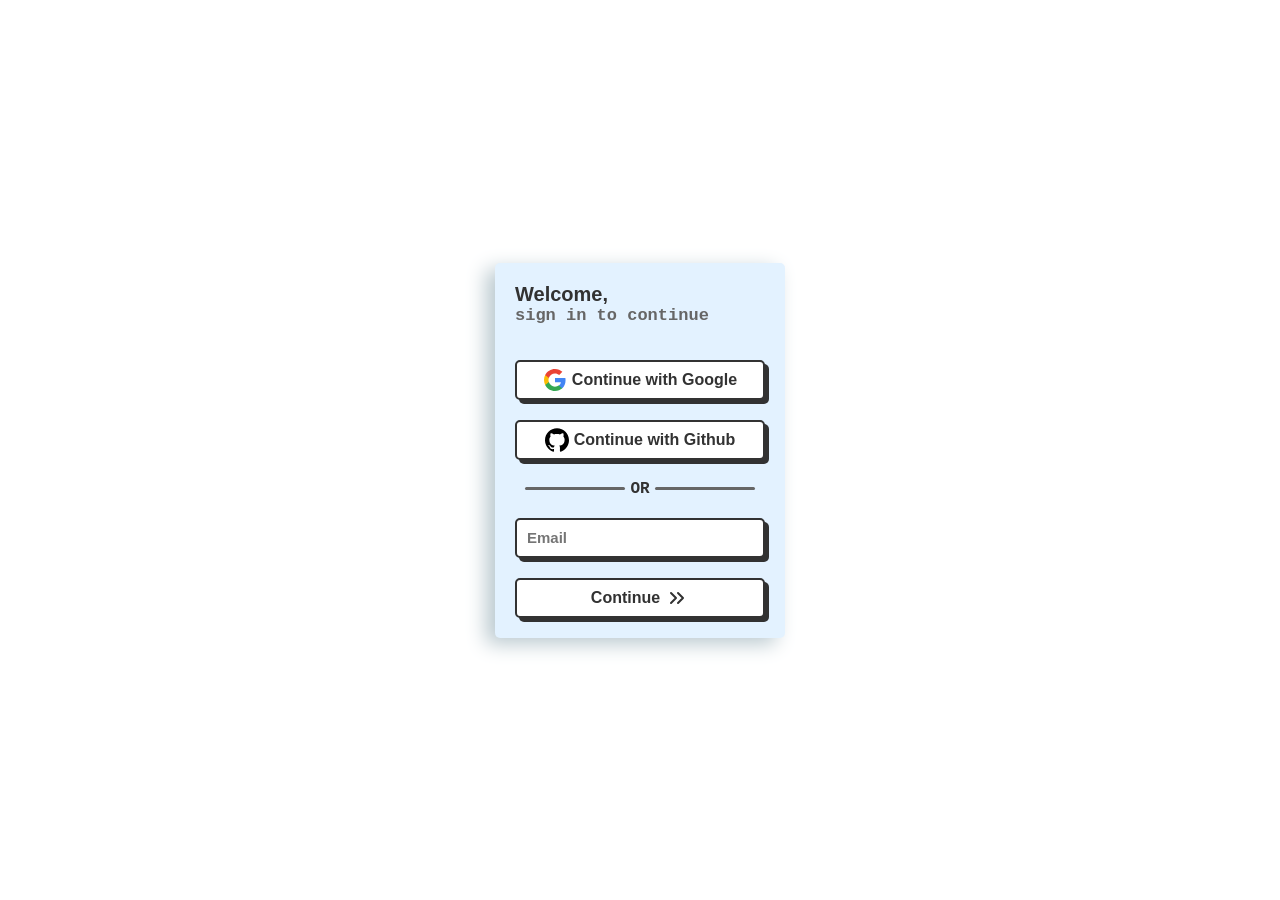
==== Front-end/index.html @ edece5cf "Login-Page-P1" ====
<!DOCTYPE html>
<html lang="en">
<head>
    <meta charset="UTF-8">
    <meta name="viewport" content="width=device-width, initial-scale=1.0">
    <title>Login Interaction</title>
    <link rel="stylesheet" href="Css_login_page.css">
    <script src="login.js" defer></script>
</head>
<body>
    <main id="webos-root"></main>
</body>
</html>
---- Front-end/Css_login_page.css ----
* {
    margin: 0;
    padding: 0;
    box-sizing: border-box;
    
}

html, body {
    height: 100%;
    width: 100%;
}

.webos-login-screen {
  min-height: 100vh;
  display: grid;
  place-items: center; /* div ko centre kiya tha isse */
  padding: 24px;
}


.webos-login-form {
	--webos-login-input-focus: #2d8cf0;
	--webos-login-font-color: #323232;
	--webos-login-font-color-sub: #666;
	--webos-login-bg-color: #fff;
	--webos-login-main-color: #323232;
	padding: 20px;
	background: var(--webos-login-background);
	display: flex;
	flex-direction: column;
	align-items: flex-start;
	justify-content: center;
	gap: 20px;
	border-radius: 5px;
	    background-color: #e3f2ff;
    backdrop-filter: blur(4px);
    box-shadow: -9px 6px 20px 0px #bac9cf;
}

.webos-login-form > p {
	font-family: "Dela Gothic One", "Trebuchet MS", sans-serif;
	color: var(--webos-login-font-color);
	font-weight: 700;
	font-size: 20px;
	margin-bottom: 15px;
	display: flex;
	flex-direction: column;
}

.webos-login-form > p > span {
	font-family: "Space Mono", "Courier New", monospace;
	color: var(--webos-login-font-color-sub);
	font-weight: 600;
	font-size: 17px;
}

.webos-login-separator {
	width: 100%;
	display: flex;
	align-items: center;
	justify-content: center;
	gap: 5px;
}

.webos-login-separator > div {
	width: 100px;
	height: 3px;
	border-radius: 5px;
	background-color: var(--webos-login-font-color-sub);
}

.webos-login-separator > span {
	color: var(--webos-login-font-color);
	font-family: "Space Mono", "Courier New", monospace;
	font-weight: 600;
}

.webos-login-oauth-button {
	display: flex;
	justify-content: center;
	align-items: center;
	gap: 5px;
	padding: 0 15px;
	width: 250px;
	height: 40px;
	border-radius: 5px;
	border: 2px solid var(--webos-login-main-color);
	background-color: var(--webos-login-bg-color);
	box-shadow: 4px 4px var(--webos-login-main-color);
	font-size: 16px;
	font-weight: 600;
	color: var(--webos-login-font-color);
	cursor: pointer;
	transition: all 250ms;
	position: relative;
	overflow: hidden;
	z-index: 1;
}

.webos-login-oauth-button::before {
	content: "";
	position: absolute;
	top: 0;
	left: 0;
	height: 100%;
	width: 0;
	background-color: #212121;
	z-index: -1;
	box-shadow: 4px 8px 19px -3px rgba(0, 0, 0, 0.27);
	transition: all 250ms;
}

.webos-login-oauth-button:hover {
	color: #e8e8e8;
}

.webos-login-oauth-button:hover::before {
	width: 100%;
}

.webos-login-input {
	width: 250px;
	height: 40px;
	border-radius: 5px;
	border: 2px solid var(--webos-login-main-color);
	background-color: var(--webos-login-bg-color);
	box-shadow: 4px 4px var(--webos-login-main-color);
	font-size: 15px;
	font-weight: 600;
	color: var(--webos-login-font-color);
	padding: 5px 10px;
	outline: none;
}

.webos-login-input:focus {
	border-color: var(--webos-login-input-focus);
	box-shadow: 0 0 0 2px rgba(45, 140, 240, 0.35);
}

.webos-login-icon {
	width: 1.5rem;
	height: 1.5rem;
}
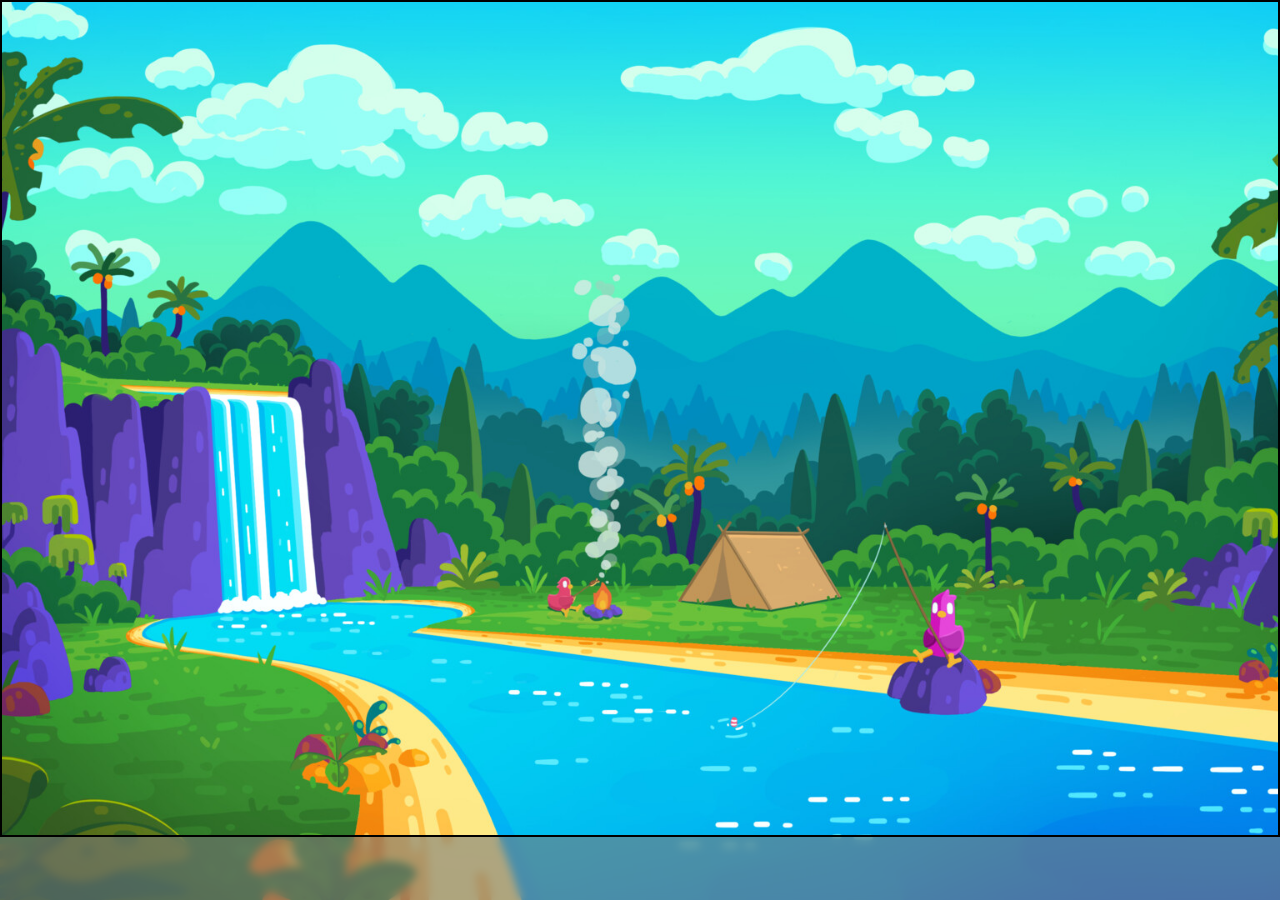
==== commit a3e5ccfa: "Basic frontend ready" ====
--- a/Front-end/index.html
+++ b/Front-end/index.html
@@ -5,6 +5,8 @@
     <meta name="viewport" content="width=device-width, initial-scale=1.0">
     <title>Login Interaction</title>
     <link rel="stylesheet" href="Css_login_page.css">
+
+    <link rel="stylesheet" href="home_screen.css">
     <script src="login.js" defer></script>
 </head>
 <body>
--- a/Front-end/Css_login_page.css
+++ b/Front-end/Css_login_page.css
@@ -32,6 +32,7 @@
 	justify-content: center;
 	gap: 20px;
 	border-radius: 5px;
+	border: 3px solid #000000;
 	    background-color: #e3f2ff;
     backdrop-filter: blur(4px);
     box-shadow: -9px 6px 20px 0px #bac9cf;
--- a/Front-end/home_screen.css
+++ b/Front-end/home_screen.css
@@ -0,0 +1,19 @@
+.webos-home-screen {
+    min-height: 100vh;
+    display: flex;
+    flex-direction: column;
+    background: url("Assets/images/Bg.png") center/cover no-repeat;
+}
+
+.webos-apps-area {
+    flex: 1;
+    border: 2px solid #000000;
+}
+
+.webos-taskbar {
+    height: 7vh;
+    /* border: 2px solid #000000; */
+    background-color: rgba(123, 123, 123, 0.6);
+    backdrop-filter: blur(4px);
+    
+}
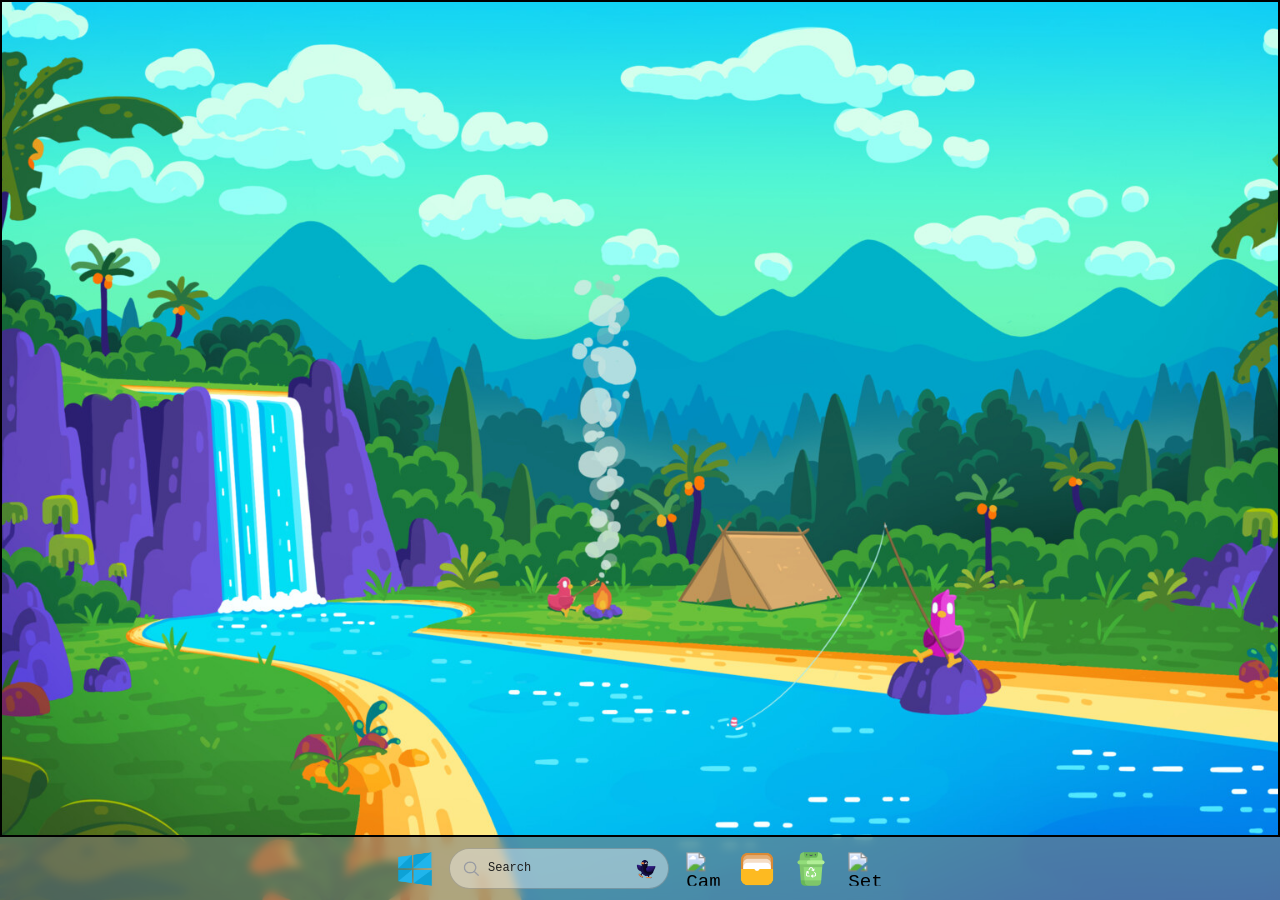
==== commit 210a1522: "Update taskbar icons and search" ====
--- a/Front-end/index.html
+++ b/Front-end/index.html
@@ -7,6 +7,7 @@
     <link rel="stylesheet" href="Css_login_page.css">
 
     <link rel="stylesheet" href="home_screen.css">
+    <script src="https://cdnjs.cloudflare.com/ajax/libs/gsap/3.12.5/gsap.min.js" defer></script>
     <script src="login.js" defer></script>
 </head>
 <body>
--- a/Front-end/home_screen.css
+++ b/Front-end/home_screen.css
@@ -15,5 +15,80 @@
     /* border: 2px solid #000000; */
     background-color: rgba(123, 123, 123, 0.6);
     backdrop-filter: blur(4px);
-    
+    display: flex;
+    align-items: center;
+    justify-content: center;
+    gap: 14px;
+    font-family: "Consolas", "Courier New", monospace;
 }
+
+.webos-taskbar-search {
+    display: flex;
+    align-items: center;
+    gap: 8px;
+    height: 4.6vh;
+    padding: 0 12px;
+    border-radius: 999px;
+    background-color: rgba(255, 255, 255, 0.4);
+    border: 1px solid rgba(0, 0, 0, 0.2);
+    width: 220px;
+}
+
+.webos-taskbar-search-text {
+    font-size: 12px;
+    color: #1f1f1f;
+}
+
+.webos-taskbar-search-icon {
+    width: 18px;
+    height: 18px;
+}
+
+.webos-taskbar-duck {
+    margin-left: auto;
+    width: 20px;
+    height: auto;
+    border-radius: 50%;
+    transform: scale(2.2);
+}
+
+.webos-taskbar-item {
+    display: flex;
+    align-items: center;
+    justify-content: center;
+    position: relative;
+    padding: 6px;
+    border-radius: 8px;
+    transition: background-color 0.2s ease;
+}
+
+.webos-taskbar-item:hover {
+    background-color: rgba(255, 255, 255, 0.4);
+}
+
+.webos-taskbar-tooltip {
+    position: absolute;
+    bottom: 110%;
+    left: 50%;
+    transform: translateX(-50%);
+    padding: 4px 10px;
+    border-radius: 6px;
+    font-size: 12px;
+    color: #000000;
+    background-color: rgba(255, 255, 255, 0.5);
+    backdrop-filter: blur(6px);
+    opacity: 0;
+    pointer-events: none;
+    white-space: nowrap;
+    transition: opacity 0.2s ease;
+}
+
+.webos-taskbar-item:hover .webos-taskbar-tooltip {
+    opacity: 1;
+}
+
+.webos-taskbar-icon {
+    width: 28px;
+    height: 28px;
+    transform: scale(1.2);
+}
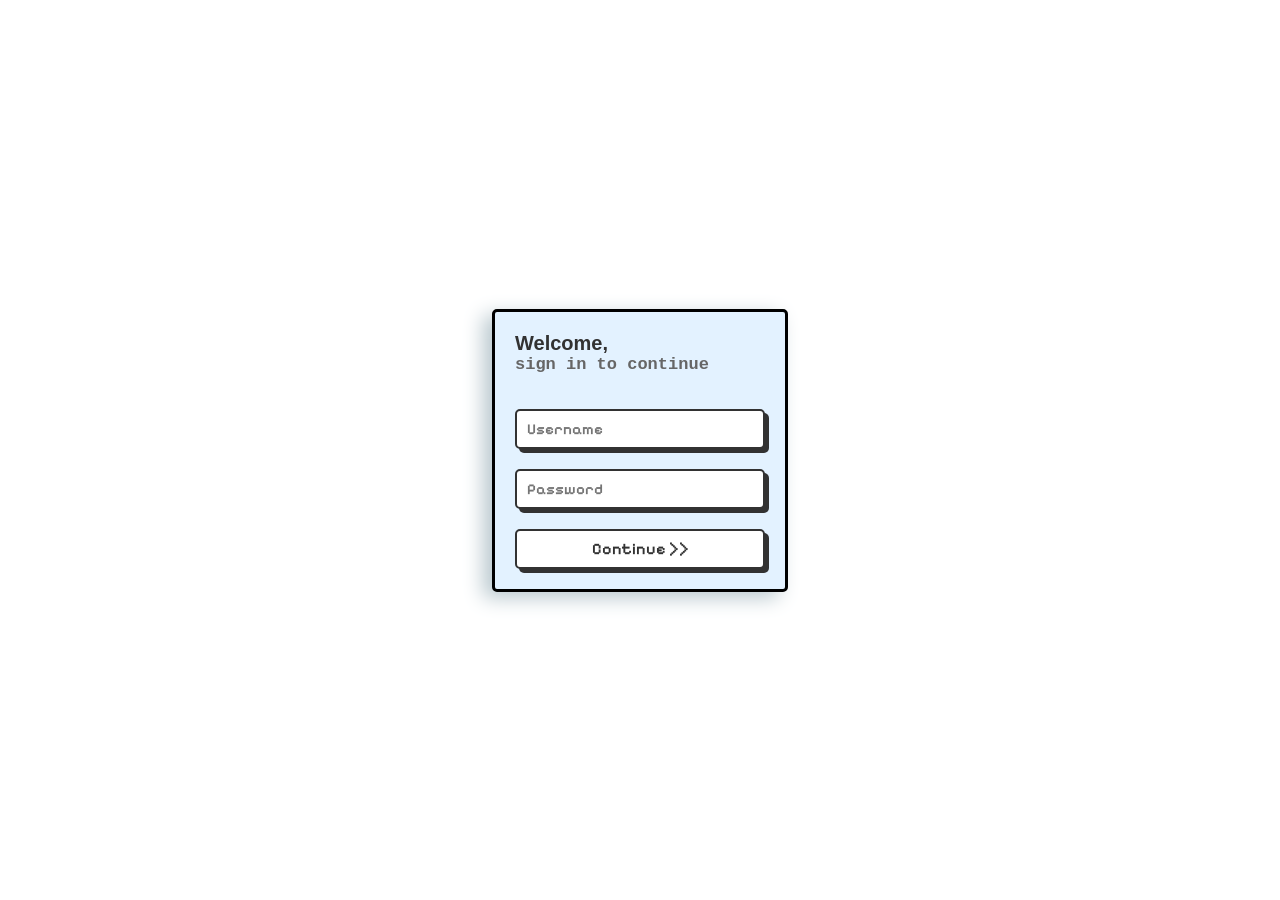
==== commit ade77368: "Add Pixelify Sans font and system info to taskbar (time, date, battery, volume)" ====
--- a/Front-end/index.html
+++ b/Front-end/index.html
@@ -4,8 +4,10 @@
     <meta charset="UTF-8">
     <meta name="viewport" content="width=device-width, initial-scale=1.0">
     <title>Login Interaction</title>
+    <style>
+        @import url('https://fonts.googleapis.com/css2?family=Pixelify+Sans:wght@400..700&display=swap');
+    </style>
     <link rel="stylesheet" href="Css_login_page.css">
-
     <link rel="stylesheet" href="home_screen.css">
     <script src="https://cdnjs.cloudflare.com/ajax/libs/gsap/3.12.5/gsap.min.js" defer></script>
     <script src="login.js" defer></script>
--- a/Front-end/Css_login_page.css
+++ b/Front-end/Css_login_page.css
@@ -2,7 +2,7 @@
     margin: 0;
     padding: 0;
     box-sizing: border-box;
-    
+    font-family: 'Pixelify Sans', cursive;
 }
 
 html, body {
--- a/Front-end/home_screen.css
+++ b/Front-end/home_screen.css
@@ -17,9 +17,10 @@
     backdrop-filter: blur(4px);
     display: flex;
     align-items: center;
-    justify-content: center;
+    justify-content: space-between;
     gap: 14px;
-    font-family: "Consolas", "Courier New", monospace;
+    padding: 0 20px;
+    font-family: 'Pixelify Sans', cursive;
 }
 
 .webos-taskbar-search {
@@ -92,3 +93,129 @@
     height: 28px;
     transform: scale(1.2);
 }
+
+.webos-taskbar-right {
+    display: flex;
+    align-items: center;
+    gap: 20px;
+    margin-left: auto;
+}
+
+.webos-system-info {
+    display: flex;
+    gap: 15px;
+    align-items: center;
+    font-size: 14px;
+    color: #ffffff;
+    font-weight: 600;
+}
+
+.webos-time-date {
+    display: flex;
+    flex-direction: column;
+    gap: 2px;
+    text-align: right;
+}
+
+.webos-time {
+    font-size: 14px;
+    font-weight: 700;
+}
+
+.webos-date {
+    font-size: 10px;
+    opacity: 0.9;
+}
+
+.webos-battery {
+    display: flex;
+    align-items: center;
+    gap: 6px;
+    font-size: 12px;
+}
+
+.webos-battery-icon {
+    width: 20px;
+    height: 12px;
+    border: 1px solid #ffffff;
+    border-radius: 2px;
+    padding: 2px;
+    position: relative;
+}
+
+.webos-battery-bar {
+    height: 100%;
+    background-color: #4ade80;
+    border-radius: 1px;
+    transition: width 0.3s ease;
+}
+
+.webos-volume-container {
+    position: relative;
+    display: flex;
+    align-items: center;
+    gap: 6px;
+}
+
+.webos-volume-icon {
+    width: 20px;
+    height: 20px;
+    cursor: pointer;
+}
+
+.webos-volume-popup {
+    position: absolute;
+    bottom: 110%;
+    right: 0;
+    background-color: rgba(50, 50, 50, 0.95);
+    backdrop-filter: blur(8px);
+    padding: 12px 8px;
+    border-radius: 8px;
+    display: none;
+    flex-direction: column;
+    align-items: center;
+    gap: 8px;
+    border: 1px solid rgba(255, 255, 255, 0.2);
+}
+
+.webos-volume-popup.show {
+    display: flex;
+}
+
+.webos-volume-slider {
+    width: 8px;
+    height: 80px;
+    -webkit-appearance: none;
+    appearance: none;
+    background: linear-gradient(to top, #4ade80, #4ade80) no-repeat;
+    background-size: 100% 0%;
+    border-radius: 4px;
+    outline: none;
+    cursor: pointer;
+    writing-mode: bt-lr;
+}
+
+.webos-volume-slider::-webkit-slider-thumb {
+    -webkit-appearance: none;
+    appearance: none;
+    width: 14px;
+    height: 14px;
+    border-radius: 50%;
+    background-color: #4ade80;
+    cursor: pointer;
+    border: 1px solid #ffffff;
+}
+
+.webos-volume-slider::-moz-range-thumb {
+    width: 14px;
+    height: 14px;
+    border-radius: 50%;
+    background-color: #4ade80;
+    cursor: pointer;
+    border: 1px solid #ffffff;
+}
+
+.webos-volume-text {
+    font-size: 11px;
+    color: #ffffff;
+}
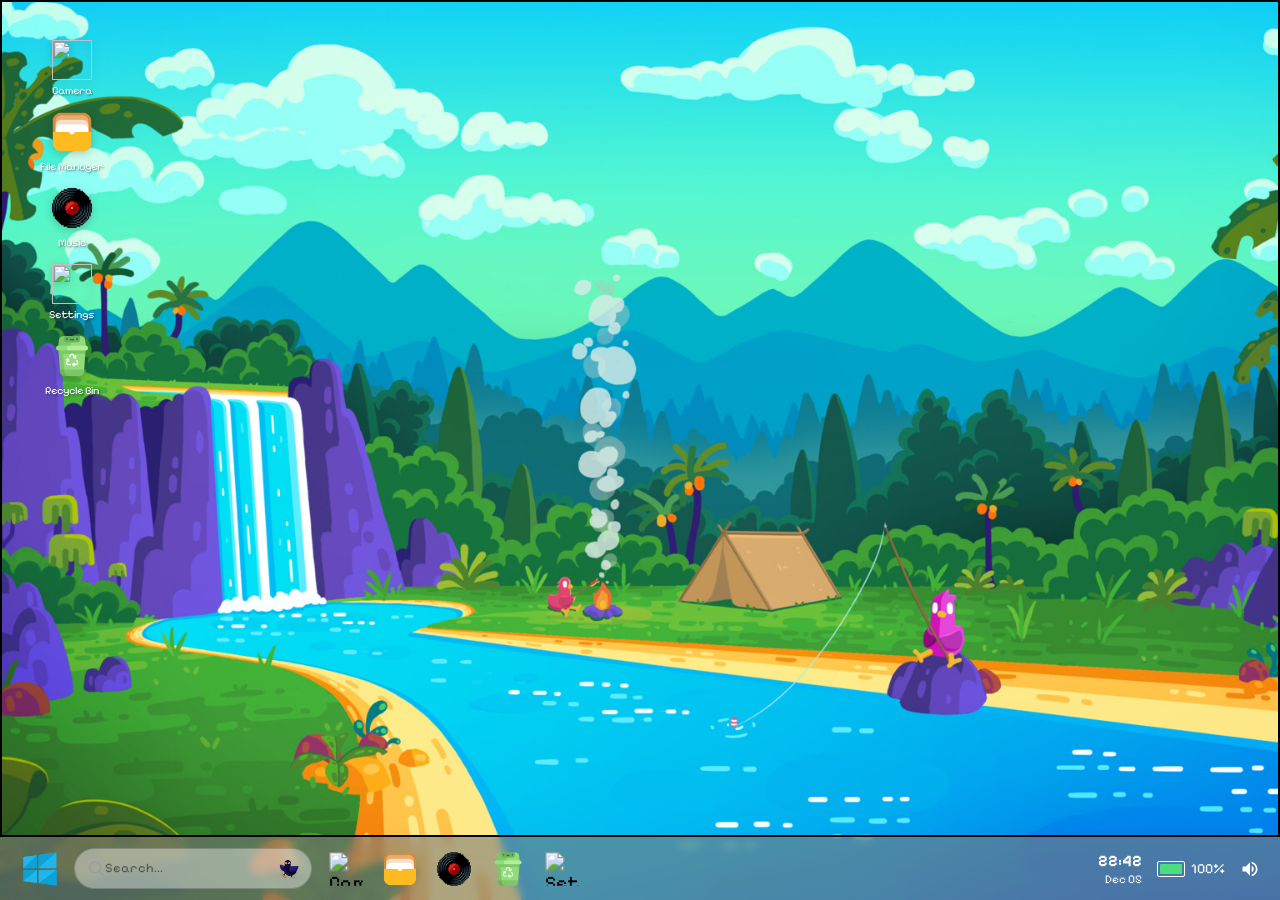
==== commit 7b580136: "Significant amout done Co-authored-by: Cursor <cursoragent@cursor.com>" ====
--- a/Front-end/index.html
+++ b/Front-end/index.html
@@ -5,7 +5,7 @@
     <meta name="viewport" content="width=device-width, initial-scale=1.0">
     <title>Login Interaction</title>
     <style>
-        @import url('https://fonts.googleapis.com/css2?family=Pixelify+Sans:wght@400..700&display=swap');
+        @import url('https://fonts.googleapis.com/css2?family=Pixelify+Sans:wght@400..700&family=Press+Start+2P&display=swap');
     </style>
     <link rel="stylesheet" href="Css_login_page.css">
     <link rel="stylesheet" href="home_screen.css">
--- a/Front-end/Css_login_page.css
+++ b/Front-end/Css_login_page.css
@@ -2,7 +2,8 @@
     margin: 0;
     padding: 0;
     box-sizing: border-box;
-    font-family: 'Pixelify Sans', cursive;
+    font-family: 'Pixelify Sans', system-ui, sans-serif;
+    font-weight: 400;
 }
 
 html, body {
--- a/Front-end/home_screen.css
+++ b/Front-end/home_screen.css
@@ -3,6 +3,7 @@
     display: flex;
     flex-direction: column;
     background: url("Assets/images/Bg.png") center/cover no-repeat;
+    overflow: hidden;
 }
 
 .webos-apps-area {
@@ -20,24 +21,33 @@
     justify-content: space-between;
     gap: 14px;
     padding: 0 20px;
-    font-family: 'Pixelify Sans', cursive;
+    font-family: 'Pixelify Sans', system-ui, sans-serif;
 }
 
 .webos-taskbar-search {
     display: flex;
     align-items: center;
-    gap: 8px;
+    gap: 0px;
     height: 4.6vh;
     padding: 0 12px;
     border-radius: 999px;
     background-color: rgba(255, 255, 255, 0.4);
     border: 1px solid rgba(0, 0, 0, 0.2);
-    width: 220px;
-}
-
-.webos-taskbar-search-text {
-    font-size: 12px;
+          width: 238px;
+}
+
+.webos-taskbar-search-input {
+    flex: 1;
+    background: transparent;
+    border: none;
+    outline: none;
+    font-size: 13px;
     color: #1f1f1f;
+    font-family: 'Pixelify Sans', system-ui, sans-serif;
+}
+
+.webos-taskbar-search-input::placeholder {
+    color: rgba(31, 31, 31, 0.6);
 }
 
 .webos-taskbar-search-icon {
@@ -105,7 +115,7 @@
     display: flex;
     gap: 15px;
     align-items: center;
-    font-size: 14px;
+    font-size: 16px;
     color: #ffffff;
     font-weight: 600;
 }
@@ -118,25 +128,25 @@
 }
 
 .webos-time {
+    font-size: 16px;
+    font-weight: 700;
+}
+
+.webos-date {
+    font-size: 12px;
+    opacity: 0.9;
+}
+
+.webos-battery {
+    display: flex;
+    align-items: center;
+    gap: 6px;
     font-size: 14px;
-    font-weight: 700;
-}
-
-.webos-date {
-    font-size: 10px;
-    opacity: 0.9;
-}
-
-.webos-battery {
-    display: flex;
-    align-items: center;
-    gap: 6px;
-    font-size: 12px;
 }
 
 .webos-battery-icon {
-    width: 20px;
-    height: 12px;
+    width: 28px;
+    height: 16px;
     border: 1px solid #ffffff;
     border-radius: 2px;
     padding: 2px;
@@ -169,12 +179,12 @@
     right: 0;
     background-color: rgba(50, 50, 50, 0.95);
     backdrop-filter: blur(8px);
-    padding: 12px 8px;
+    padding: 12px 16px;
     border-radius: 8px;
     display: none;
     flex-direction: column;
     align-items: center;
-    gap: 8px;
+    gap: 0px;
     border: 1px solid rgba(255, 255, 255, 0.2);
 }
 
@@ -183,16 +193,15 @@
 }
 
 .webos-volume-slider {
-    width: 8px;
-    height: 80px;
+    width: 120px;
+    height: 6px;
     -webkit-appearance: none;
     appearance: none;
-    background: linear-gradient(to top, #4ade80, #4ade80) no-repeat;
-    background-size: 100% 0%;
-    border-radius: 4px;
+    background: linear-gradient(to right, #4ade80, #4ade80) no-repeat;
+    background-size: 100% 100%;
+    border-radius: 3px;
     outline: none;
     cursor: pointer;
-    writing-mode: bt-lr;
 }
 
 .webos-volume-slider::-webkit-slider-thumb {
@@ -216,6 +225,309 @@
 }
 
 .webos-volume-text {
+    font-size: 13px;
+    color: #ffffff;
+}
+
+/* Settings Window - Mario Pixelated + Kurzgesagt Colors */
+.webos-settings-window {
+    position: absolute;
+    display: flex;
+    flex-direction: column;
+    background: #FFD700;
+    border: 4px solid #000;
+    box-shadow: 0 4px 0 #FF6B6B, 0 8px 0 rgba(0,0,0,0.3);
+    font-family: 'Pixelify Sans', system-ui, sans-serif;
+    z-index: 1000;
+    min-width: 320px;
+}
+
+.webos-settings-titlebar {
+    background: linear-gradient(90deg, #FF6B6B, #FFA500);
+    border-bottom: 3px solid #000;
+    padding: 8px 12px;
+    display: flex;
+    justify-content: space-between;
+    align-items: center;
+    cursor: move;
+    user-select: none;
+    color: white;
+    font-weight: 700;
+    font-size: 14px;
+}
+
+.webos-settings-buttons {
+    display: flex;
+    gap: 4px;
+}
+
+.webos-settings-btn {
+    width: 32px;
+    height: 32px;
+    background: #4ECDC4;
+    border: 3px solid #000;
+    color: white;
+    font-weight: 700;
+    cursor: pointer;
+    font-size: 14px;
+    display: flex;
+    align-items: center;
+    justify-content: center;
+    transition: all 0.1s;
+}
+
+.webos-settings-btn:hover {
+    background: #45B7AA;
+}
+
+.webos-settings-btn:active {
+    box-shadow: inset 2px 2px 0 rgba(0,0,0,0.3);
+    transform: translate(1px, 1px);
+}
+
+.webos-settings-content {
+    padding: 16px;
+    background: #FFED4E;
+    flex: 1;
+    overflow: auto;
+    color: #000;
+    line-height: 1.6;
+    font-size: 13px;
+}
+
+.webos-settings-content b {
+    color: #FF6B6B;
+    font-size: 16px;
+    display: block;
+    margin-top: 12px;
+    margin-bottom: 8px;
+}
+
+.webos-settings-content b:first-child {
+    margin-top: 0;
+}
+
+.webos-settings-label-group {
+    margin-bottom: 12px;
+    display: flex;
+    align-items: center;
+    gap: 8px;
+}
+
+.webos-settings-label {
+    min-width: 80px;
+    font-weight: 600;
+    font-size: 12px;
+}
+
+.webos-settings-slider {
+    flex: 1;
+    height: 6px;
+    cursor: pointer;
+    appearance: none;
+    -webkit-appearance: none;
+    background: linear-gradient(to right, #FF6B6B, #FFA500);
+    border: 2px solid #000;
+}
+
+.webos-settings-slider::-webkit-slider-thumb {
+    -webkit-appearance: none;
+    appearance: none;
+    width: 16px;
+    height: 16px;
+    background: #4ECDC4;
+    border: 2px solid #000;
+    cursor: pointer;
+}
+
+.webos-settings-slider::-moz-range-thumb {
+    width: 16px;
+    height: 16px;
+    background: #4ECDC4;
+    border: 2px solid #000;
+    cursor: pointer;
+}
+
+.webos-settings-value {
+    min-width: 30px;
+    text-align: right;
+    font-weight: 700;
+}
+
+.webos-settings-window.maximized {
+    position: fixed !important;
+    left: 0 !important;
+    top: 0 !important;
+    width: 100% !important;
+    height: calc(100vh - 7vh) !important;
+    border-radius: 0 !important;
+    box-shadow: none !important;
+}
+
+/* Camera Window Styles */
+.webos-camera-window {
+    position: absolute;
+    display: flex;
+    flex-direction: column;
+    background: #E8F4F8;
+    border: 4px solid #000;
+    box-shadow: 0 4px 0 #FF6B6B;
+    z-index: 100;
+    font-family: 'Pixelify Sans', sans-serif;
+}
+
+.webos-camera-titlebar {
+    background: linear-gradient(90deg, #049CD8, #00D4FF);
+    color: #000;
+    padding: 8px 12px;
+    font-weight: 700;
+    font-size: 14px;
+    display: flex;
+    justify-content: space-between;
+    align-items: center;
+    cursor: move;
+    user-select: none;
+}
+
+.webos-camera-titlebar-text {
+    flex: 1;
+}
+
+.webos-camera-titlebar-buttons {
+    display: flex;
+    gap: 4px;
+}
+
+.webos-camera-content {
+    flex: 1;
+    padding: 16px;
+    background: #E8F4F8;
+    overflow: hidden;
+    color: #000;
+    display: flex;
+    flex-direction: column;
+    align-items: center;
+    justify-content: center;
+    min-height: 200px;
+}
+
+.webos-camera-content::-webkit-scrollbar {
+    display: none;
+}
+
+.webos-camera-content p {
+    font-size: 13px;
+    color: #049CD8;
+    font-weight: 600;
+}
+
+.webos-camera-window.maximized {
+    position: fixed !important;
+    left: 0 !important;
+    top: 0 !important;
+    width: 100% !important;
+    height: calc(100vh - 7vh) !important;
+    border-radius: 0 !important;
+    box-shadow: none !important;
+}
+
+/* File Manager Window Styles */
+.webos-file-manager-window {
+    position: absolute;
+    display: flex;
+    flex-direction: column;
+    background: #F0E8D8;
+    border: 4px solid #000;
+    box-shadow: 0 4px 0 #43B047;
+    z-index: 100;
+    font-family: 'Pixelify Sans', sans-serif;
+}
+
+.webos-file-manager-titlebar {
+    background: linear-gradient(90deg, #43B047, #5FD068);
+    color: #000;
+    padding: 8px 12px;
+    font-weight: 700;
+    font-size: 14px;
+    display: flex;
+    justify-content: space-between;
+    align-items: center;
+    cursor: move;
+    user-select: none;
+}
+
+.webos-file-manager-titlebar-text {
+    flex: 1;
+}
+
+.webos-file-manager-titlebar-buttons {
+    display: flex;
+    gap: 4px;
+}
+
+.webos-file-manager-content {
+    flex: 1;
+    padding: 16px;
+    background: #F0E8D8;
+    overflow: auto;
+    color: #000;
+}
+
+.webos-file-manager-content::-webkit-scrollbar {
+    display: none;
+}
+
+.webos-file-manager-content {
+    -ms-overflow-style: none;
+    scrollbar-width: none;
+}
+
+.webos-folder-item {
+    display: flex;
+    align-items: center;
+    padding: 8px;
+    margin-bottom: 6px;
+    background: #FFFACD;
+    border: 2px solid #43B047;
+    border-radius: 3px;
+    cursor: pointer;
+    user-select: none;
+    font-size: 12px;
+    font-weight: 600;
+}
+
+.webos-folder-item:hover {
+    background: #FFFF99;
+    box-shadow: inset 0 2px 0 #000;
+}
+
+.webos-folder-item-icon {
+    width: 16px;
+    height: 16px;
+    margin-right: 8px;
+    background: #FBD000;
+    border: 1px solid #000;
+    display: flex;
+    align-items: center;
+    justify-content: center;
+    font-size: 10px;
+}
+
+.webos-folder-item-name {
+    flex: 1;
+}
+
+.webos-folder-item-count {
     font-size: 11px;
-    color: #ffffff;
-}
+    color: #666;
+}
+
+.webos-file-manager-window.maximized {
+    position: fixed !important;
+    left: 0 !important;
+    top: 0 !important;
+    width: 100% !important;
+    height: calc(100vh - 7vh) !important;
+    border-radius: 0 !important;
+    box-shadow: none !important;
+}
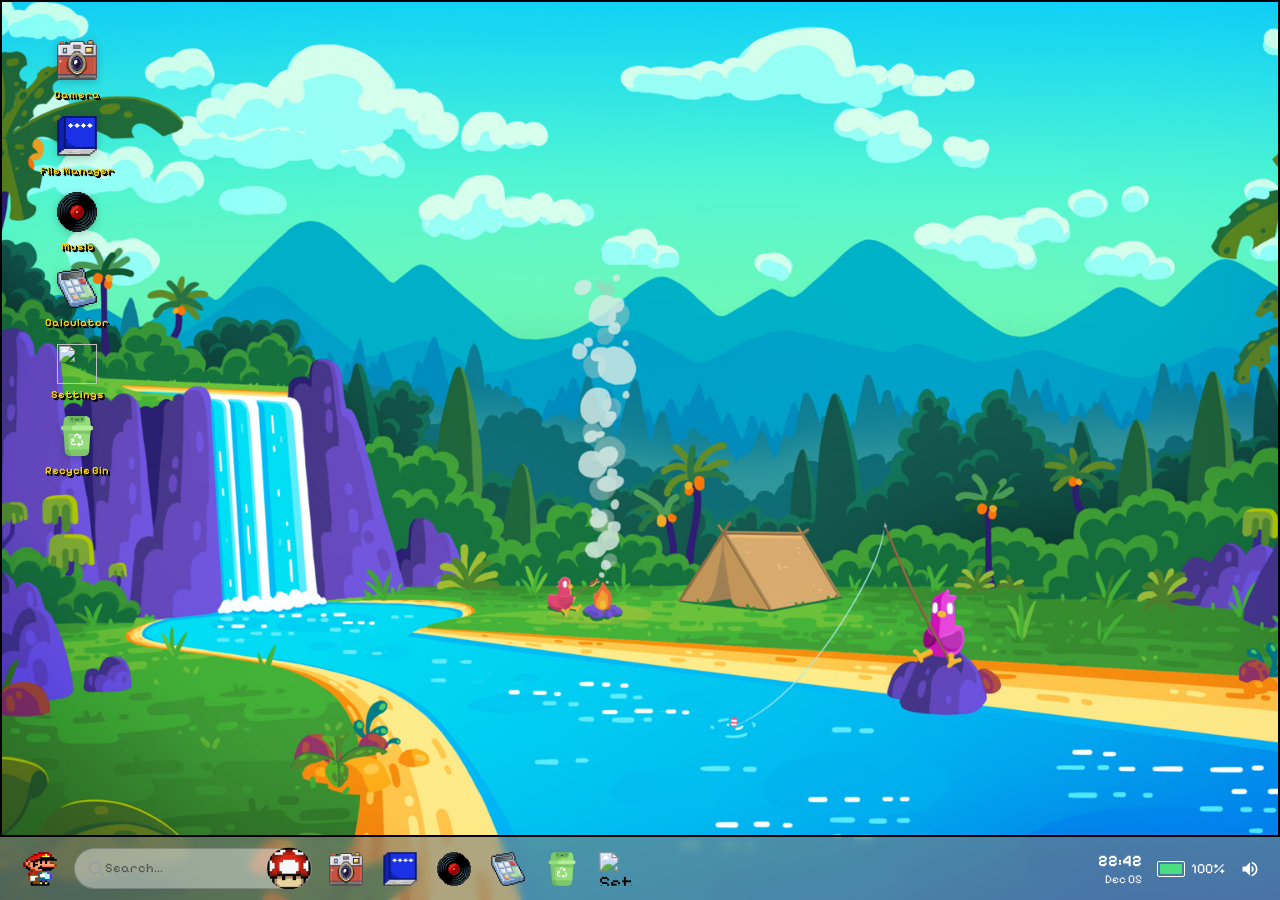
==== commit 95d7b393: "deployment ready Co-authored-by: Cursor <cursoragent@cursor.com>" ====
--- a/Front-end/index.html
+++ b/Front-end/index.html
@@ -5,11 +5,13 @@
     <meta name="viewport" content="width=device-width, initial-scale=1.0">
     <title>Login Interaction</title>
     <style>
-        @import url('https://fonts.googleapis.com/css2?family=Pixelify+Sans:wght@400..700&family=Press+Start+2P&display=swap');
+        @import url('https://fonts.googleapis.com/css2?family=DotGothic16&family=Pixelify+Sans:wght@400..700&family=Press+Start+2P&display=swap');
     </style>
+    <link rel="stylesheet" href="mario-theme.css">
     <link rel="stylesheet" href="Css_login_page.css">
     <link rel="stylesheet" href="home_screen.css">
     <script src="https://cdnjs.cloudflare.com/ajax/libs/gsap/3.12.5/gsap.min.js" defer></script>
+    <script src="webos-storage.js" defer></script>
     <script src="login.js" defer></script>
 </head>
 <body>
--- a/Front-end/mario-theme.css
+++ b/Front-end/mario-theme.css
@@ -0,0 +1,35 @@
+/**
+ * Super Mario OS palette — flat colors only (no gradients).
+ */
+:root {
+    --mario-red: #E52521;
+    --overall-blue: #049CD8;
+    --coin-gold: #FBD000;
+    --pipe-green: #43B047;
+    --brick-brown: #C84C0C;
+    --mushroom-cream: #FFCC99;
+    --nes-grey: #AAAAAA;
+    --koopa-orange: #F83800;
+    --mario-black: #000000;
+    --mario-white: #ffffff;
+    --font-heading: "Press Start 2P", cursive, monospace;
+    --font-subheading: "DotGothic16", "Pixelify Sans", system-ui, sans-serif;
+    --font-body: "Pixelify Sans", system-ui, sans-serif;
+}
+
+/* Default body copy; components set heading/subheading explicitly */
+body {
+    font-family: var(--font-body);
+}
+
+h1, h2, h3,
+.mario-type-heading {
+    font-family: var(--font-heading);
+    font-weight: 400;
+    letter-spacing: 0.02em;
+}
+
+.mario-type-subheading {
+    font-family: var(--font-subheading);
+    font-weight: 400;
+}
--- a/Front-end/Css_login_page.css
+++ b/Front-end/Css_login_page.css
@@ -2,7 +2,7 @@
     margin: 0;
     padding: 0;
     box-sizing: border-box;
-    font-family: 'Pixelify Sans', system-ui, sans-serif;
+    font-family: var(--font-body, 'Pixelify Sans', system-ui, sans-serif);
     font-weight: 400;
 }
 
@@ -20,40 +20,39 @@
 
 
 .webos-login-form {
-	--webos-login-input-focus: #2d8cf0;
-	--webos-login-font-color: #323232;
-	--webos-login-font-color-sub: #666;
-	--webos-login-bg-color: #fff;
-	--webos-login-main-color: #323232;
+	--webos-login-input-focus: var(--overall-blue, #049CD8);
+	--webos-login-font-color: var(--mario-black, #000);
+	--webos-login-font-color-sub: var(--brick-brown, #C84C0C);
+	--webos-login-bg-color: var(--mario-white, #fff);
+	--webos-login-main-color: var(--mario-black, #000);
 	padding: 20px;
-	background: var(--webos-login-background);
 	display: flex;
 	flex-direction: column;
 	align-items: flex-start;
 	justify-content: center;
 	gap: 20px;
 	border-radius: 5px;
-	border: 3px solid #000000;
-	    background-color: #e3f2ff;
-    backdrop-filter: blur(4px);
-    box-shadow: -9px 6px 20px 0px #bac9cf;
+	border: 4px solid var(--mario-black, #000);
+	background-color: var(--mushroom-cream, #FFCC99);
+	box-shadow: 6px 6px 0 var(--brick-brown, #C84C0C);
 }
 
 .webos-login-form > p {
-	font-family: "Dela Gothic One", "Trebuchet MS", sans-serif;
+	font-family: var(--font-heading, "Press Start 2P", monospace);
 	color: var(--webos-login-font-color);
-	font-weight: 700;
-	font-size: 20px;
+	font-weight: 400;
+	font-size: 14px;
+	line-height: 1.6;
 	margin-bottom: 15px;
 	display: flex;
 	flex-direction: column;
 }
 
 .webos-login-form > p > span {
-	font-family: "Space Mono", "Courier New", monospace;
+	font-family: var(--font-subheading, "DotGothic16", sans-serif);
 	color: var(--webos-login-font-color-sub);
-	font-weight: 600;
-	font-size: 17px;
+	font-weight: 400;
+	font-size: 15px;
 }
 
 .webos-login-separator {
@@ -73,8 +72,8 @@
 
 .webos-login-separator > span {
 	color: var(--webos-login-font-color);
-	font-family: "Space Mono", "Courier New", monospace;
-	font-weight: 600;
+	font-family: var(--font-subheading, "DotGothic16", sans-serif);
+	font-weight: 400;
 }
 
 .webos-login-oauth-button {
@@ -106,14 +105,13 @@
 	left: 0;
 	height: 100%;
 	width: 0;
-	background-color: #212121;
+	background-color: var(--mario-red, #E52521);
 	z-index: -1;
-	box-shadow: 4px 8px 19px -3px rgba(0, 0, 0, 0.27);
 	transition: all 250ms;
 }
 
 .webos-login-oauth-button:hover {
-	color: #e8e8e8;
+	color: var(--coin-gold, #FBD000);
 }
 
 .webos-login-oauth-button:hover::before {
@@ -136,7 +134,7 @@
 
 .webos-login-input:focus {
 	border-color: var(--webos-login-input-focus);
-	box-shadow: 0 0 0 2px rgba(45, 140, 240, 0.35);
+	box-shadow: 0 0 0 2px var(--overall-blue, #049CD8);
 }
 
 .webos-login-icon {
--- a/Front-end/home_screen.css
+++ b/Front-end/home_screen.css
@@ -2,7 +2,10 @@
     min-height: 100vh;
     display: flex;
     flex-direction: column;
-    background: url("Assets/images/Bg.png") center/cover no-repeat;
+    background-color: var(--overall-blue, #049CD8);
+    background-position: center;
+    background-size: cover;
+    background-repeat: no-repeat;
     overflow: hidden;
 }
 
@@ -13,15 +16,15 @@
 
 .webos-taskbar {
     height: 7vh;
-    /* border: 2px solid #000000; */
     background-color: rgba(123, 123, 123, 0.6);
     backdrop-filter: blur(4px);
+    -webkit-backdrop-filter: blur(4px);
     display: flex;
     align-items: center;
     justify-content: space-between;
     gap: 14px;
     padding: 0 20px;
-    font-family: 'Pixelify Sans', system-ui, sans-serif;
+    font-family: var(--font-body, 'Pixelify Sans', system-ui, sans-serif);
 }
 
 .webos-taskbar-search {
@@ -33,7 +36,7 @@
     border-radius: 999px;
     background-color: rgba(255, 255, 255, 0.4);
     border: 1px solid rgba(0, 0, 0, 0.2);
-          width: 238px;
+    width: 238px;
 }
 
 .webos-taskbar-search-input {
@@ -43,7 +46,7 @@
     outline: none;
     font-size: 13px;
     color: #1f1f1f;
-    font-family: 'Pixelify Sans', system-ui, sans-serif;
+    font-family: var(--font-body, 'Pixelify Sans', system-ui, sans-serif);
 }
 
 .webos-taskbar-search-input::placeholder {
@@ -85,9 +88,11 @@
     padding: 4px 10px;
     border-radius: 6px;
     font-size: 12px;
+    font-family: var(--font-body, 'Pixelify Sans', sans-serif);
     color: #000000;
     background-color: rgba(255, 255, 255, 0.5);
     backdrop-filter: blur(6px);
+    -webkit-backdrop-filter: blur(6px);
     opacity: 0;
     pointer-events: none;
     white-space: nowrap;
@@ -118,6 +123,7 @@
     font-size: 16px;
     color: #ffffff;
     font-weight: 600;
+    font-family: var(--font-body, 'Pixelify Sans', sans-serif);
 }
 
 .webos-time-date {
@@ -179,6 +185,7 @@
     right: 0;
     background-color: rgba(50, 50, 50, 0.95);
     backdrop-filter: blur(8px);
+    -webkit-backdrop-filter: blur(8px);
     padding: 12px 16px;
     border-radius: 8px;
     display: none;
@@ -229,31 +236,34 @@
     color: #ffffff;
 }
 
-/* Settings Window - Mario Pixelated + Kurzgesagt Colors */
+/* Settings Window */
 .webos-settings-window {
     position: absolute;
     display: flex;
     flex-direction: column;
-    background: #FFD700;
-    border: 4px solid #000;
-    box-shadow: 0 4px 0 #FF6B6B, 0 8px 0 rgba(0,0,0,0.3);
-    font-family: 'Pixelify Sans', system-ui, sans-serif;
+    background: var(--coin-gold, #FBD000);
+    border: 4px solid var(--mario-black, #000);
+    box-shadow: 6px 6px 0 var(--brick-brown, #C84C0C);
+    font-family: var(--font-body, 'Pixelify Sans', system-ui, sans-serif);
     z-index: 1000;
-    min-width: 320px;
+    min-width: 400px;
+    max-width: min(520px, 96vw);
 }
 
 .webos-settings-titlebar {
-    background: linear-gradient(90deg, #FF6B6B, #FFA500);
-    border-bottom: 3px solid #000;
-    padding: 8px 12px;
+    background: var(--mario-red, #E52521);
+    border-bottom: 3px solid var(--mario-black, #000);
+    padding: 10px 12px;
     display: flex;
     justify-content: space-between;
     align-items: center;
     cursor: move;
     user-select: none;
-    color: white;
-    font-weight: 700;
-    font-size: 14px;
+    color: var(--coin-gold, #FBD000);
+    font-family: var(--font-heading, "Press Start 2P", monospace);
+    font-weight: 400;
+    font-size: 10px;
+    line-height: 1.4;
 }
 
 .webos-settings-buttons {
@@ -264,9 +274,10 @@
 .webos-settings-btn {
     width: 32px;
     height: 32px;
-    background: #4ECDC4;
-    border: 3px solid #000;
-    color: white;
+    background: var(--overall-blue, #049CD8);
+    border: 3px solid var(--mario-black, #000);
+    color: var(--mario-black, #000);
+    font-family: var(--font-body, sans-serif);
     font-weight: 700;
     cursor: pointer;
     font-size: 14px;
@@ -277,7 +288,7 @@
 }
 
 .webos-settings-btn:hover {
-    background: #45B7AA;
+    background: var(--nes-grey, #AAAAAA);
 }
 
 .webos-settings-btn:active {
@@ -287,17 +298,20 @@
 
 .webos-settings-content {
     padding: 16px;
-    background: #FFED4E;
+    background: var(--mushroom-cream, #FFCC99);
     flex: 1;
     overflow: auto;
-    color: #000;
+    color: var(--mario-black, #000);
     line-height: 1.6;
-    font-size: 13px;
+    font-size: 14px;
+    font-family: var(--font-body, sans-serif);
 }
 
 .webos-settings-content b {
-    color: #FF6B6B;
-    font-size: 16px;
+    font-family: var(--font-subheading, "DotGothic16", sans-serif);
+    color: var(--brick-brown, #C84C0C);
+    font-size: 15px;
+    font-weight: 400;
     display: block;
     margin-top: 12px;
     margin-bottom: 8px;
@@ -326,8 +340,8 @@
     cursor: pointer;
     appearance: none;
     -webkit-appearance: none;
-    background: linear-gradient(to right, #FF6B6B, #FFA500);
-    border: 2px solid #000;
+    background: var(--mario-red, #E52521);
+    border: 2px solid var(--mario-black, #000);
 }
 
 .webos-settings-slider::-webkit-slider-thumb {
@@ -335,16 +349,16 @@
     appearance: none;
     width: 16px;
     height: 16px;
-    background: #4ECDC4;
-    border: 2px solid #000;
+    background: var(--coin-gold, #FBD000);
+    border: 2px solid var(--mario-black, #000);
     cursor: pointer;
 }
 
 .webos-settings-slider::-moz-range-thumb {
     width: 16px;
     height: 16px;
-    background: #4ECDC4;
-    border: 2px solid #000;
+    background: var(--coin-gold, #FBD000);
+    border: 2px solid var(--mario-black, #000);
     cursor: pointer;
 }
 
@@ -359,29 +373,130 @@
     left: 0 !important;
     top: 0 !important;
     width: 100% !important;
+    max-width: none !important;
     height: calc(100vh - 7vh) !important;
     border-radius: 0 !important;
     box-shadow: none !important;
 }
 
+/* Wallpaper picker */
+.webos-wallpaper-section {
+    margin: 8px 0 14px;
+}
+
+.webos-wallpaper-grid {
+    display: grid;
+    grid-template-columns: repeat(auto-fill, minmax(92px, 1fr));
+    gap: 10px;
+    margin-top: 8px;
+}
+
+.webos-wallpaper-thumb {
+    border: 3px solid #000;
+    border-radius: 6px;
+    padding: 0;
+    margin: 0;
+    background: #fff;
+    cursor: pointer;
+    overflow: hidden;
+    display: flex;
+    flex-direction: column;
+    align-items: stretch;
+    font-family: inherit;
+}
+
+.webos-wallpaper-thumb img {
+    width: 100%;
+    height: 56px;
+    object-fit: cover;
+    display: block;
+    pointer-events: none;
+}
+
+.webos-wallpaper-thumb span {
+    font-size: 9px;
+    padding: 4px 2px;
+    text-align: center;
+    background: var(--mario-black, #000);
+    color: var(--coin-gold, #FBD000);
+    font-weight: 600;
+    font-family: var(--font-body, sans-serif);
+}
+
+.webos-wallpaper-thumb--active {
+    outline: 3px solid var(--pipe-green, #43B047);
+    box-shadow: 0 0 0 2px var(--mario-black, #000);
+}
+
+.webos-wallpaper-actions {
+    margin-top: 10px;
+    display: flex;
+    flex-wrap: wrap;
+    gap: 10px;
+    align-items: flex-start;
+}
+
+.webos-btn-import {
+    padding: 8px 14px;
+    font-family: var(--font-body, sans-serif);
+    font-weight: 700;
+    font-size: 12px;
+    background: var(--overall-blue, #049CD8);
+    border: 3px solid var(--mario-black, #000);
+    color: var(--mario-black, #000);
+    cursor: pointer;
+    border-radius: 4px;
+}
+
+.webos-btn-import:hover {
+    background: var(--nes-grey, #AAAAAA);
+}
+
+.webos-wallpaper-import-preview {
+    flex: 1;
+    min-width: 120px;
+    max-width: 200px;
+    border: 2px dashed #333;
+    border-radius: 6px;
+    padding: 6px;
+    background: rgba(255, 255, 255, 0.5);
+    text-align: center;
+}
+
+.webos-wallpaper-import-preview img {
+    width: 100%;
+    max-height: 72px;
+    object-fit: contain;
+    display: block;
+    margin: 0 auto 4px;
+}
+
+.webos-wallpaper-import-preview span {
+    font-size: 10px;
+    font-weight: 600;
+    color: #333;
+}
+
 /* Camera Window Styles */
 .webos-camera-window {
     position: absolute;
     display: flex;
     flex-direction: column;
-    background: #E8F4F8;
-    border: 4px solid #000;
-    box-shadow: 0 4px 0 #FF6B6B;
+    background: var(--mushroom-cream, #FFCC99);
+    border: 4px solid var(--mario-black, #000);
+    box-shadow: 6px 6px 0 var(--koopa-orange, #F83800);
     z-index: 100;
     font-family: 'Pixelify Sans', sans-serif;
 }
 
 .webos-camera-titlebar {
-    background: linear-gradient(90deg, #049CD8, #00D4FF);
-    color: #000;
-    padding: 8px 12px;
-    font-weight: 700;
-    font-size: 14px;
+    background: var(--overall-blue, #049CD8);
+    color: var(--mario-black, #000);
+    padding: 10px 12px;
+    font-family: var(--font-heading, "Press Start 2P", monospace);
+    font-weight: 400;
+    font-size: 9px;
+    line-height: 1.5;
     display: flex;
     justify-content: space-between;
     align-items: center;
@@ -401,7 +516,7 @@
 .webos-camera-content {
     flex: 1;
     padding: 16px;
-    background: #E8F4F8;
+    background: var(--mushroom-cream, #FFCC99);
     overflow: hidden;
     color: #000;
     display: flex;
@@ -417,8 +532,9 @@
 
 .webos-camera-content p {
     font-size: 13px;
-    color: #049CD8;
+    color: var(--brick-brown, #C84C0C);
     font-weight: 600;
+    font-family: var(--font-body, sans-serif);
 }
 
 .webos-camera-window.maximized {
@@ -436,19 +552,21 @@
     position: absolute;
     display: flex;
     flex-direction: column;
-    background: #F0E8D8;
-    border: 4px solid #000;
-    box-shadow: 0 4px 0 #43B047;
+    background: var(--mushroom-cream, #FFCC99);
+    border: 4px solid var(--mario-black, #000);
+    box-shadow: 6px 6px 0 var(--pipe-green, #43B047);
     z-index: 100;
     font-family: 'Pixelify Sans', sans-serif;
 }
 
 .webos-file-manager-titlebar {
-    background: linear-gradient(90deg, #43B047, #5FD068);
-    color: #000;
-    padding: 8px 12px;
-    font-weight: 700;
-    font-size: 14px;
+    background: var(--pipe-green, #43B047);
+    color: var(--mario-black, #000);
+    padding: 10px 12px;
+    font-family: var(--font-heading, "Press Start 2P", monospace);
+    font-weight: 400;
+    font-size: 9px;
+    line-height: 1.5;
     display: flex;
     justify-content: space-between;
     align-items: center;
@@ -468,7 +586,7 @@
 .webos-file-manager-content {
     flex: 1;
     padding: 16px;
-    background: #F0E8D8;
+    background: var(--mushroom-cream, #FFCC99);
     overflow: auto;
     color: #000;
 }
@@ -487,8 +605,8 @@
     align-items: center;
     padding: 8px;
     margin-bottom: 6px;
-    background: #FFFACD;
-    border: 2px solid #43B047;
+    background: var(--coin-gold, #FBD000);
+    border: 3px solid var(--pipe-green, #43B047);
     border-radius: 3px;
     cursor: pointer;
     user-select: none;
@@ -497,20 +615,23 @@
 }
 
 .webos-folder-item:hover {
-    background: #FFFF99;
-    box-shadow: inset 0 2px 0 #000;
+    background: var(--mushroom-cream, #FFCC99);
+    box-shadow: inset 0 2px 0 var(--mario-black, #000);
 }
 
 .webos-folder-item-icon {
-    width: 16px;
-    height: 16px;
+    min-width: 28px;
+    height: 22px;
     margin-right: 8px;
-    background: #FBD000;
-    border: 1px solid #000;
+    padding: 0 4px;
+    background: var(--overall-blue, #049CD8);
+    border: 2px solid var(--mario-black, #000);
     display: flex;
     align-items: center;
     justify-content: center;
-    font-size: 10px;
+    font-size: 9px;
+    font-family: var(--font-heading, "Press Start 2P", monospace);
+    color: var(--mario-black, #000);
 }
 
 .webos-folder-item-name {
@@ -519,7 +640,7 @@
 
 .webos-folder-item-count {
     font-size: 11px;
-    color: #666;
+    color: var(--brick-brown, #C84C0C);
 }
 
 .webos-file-manager-window.maximized {
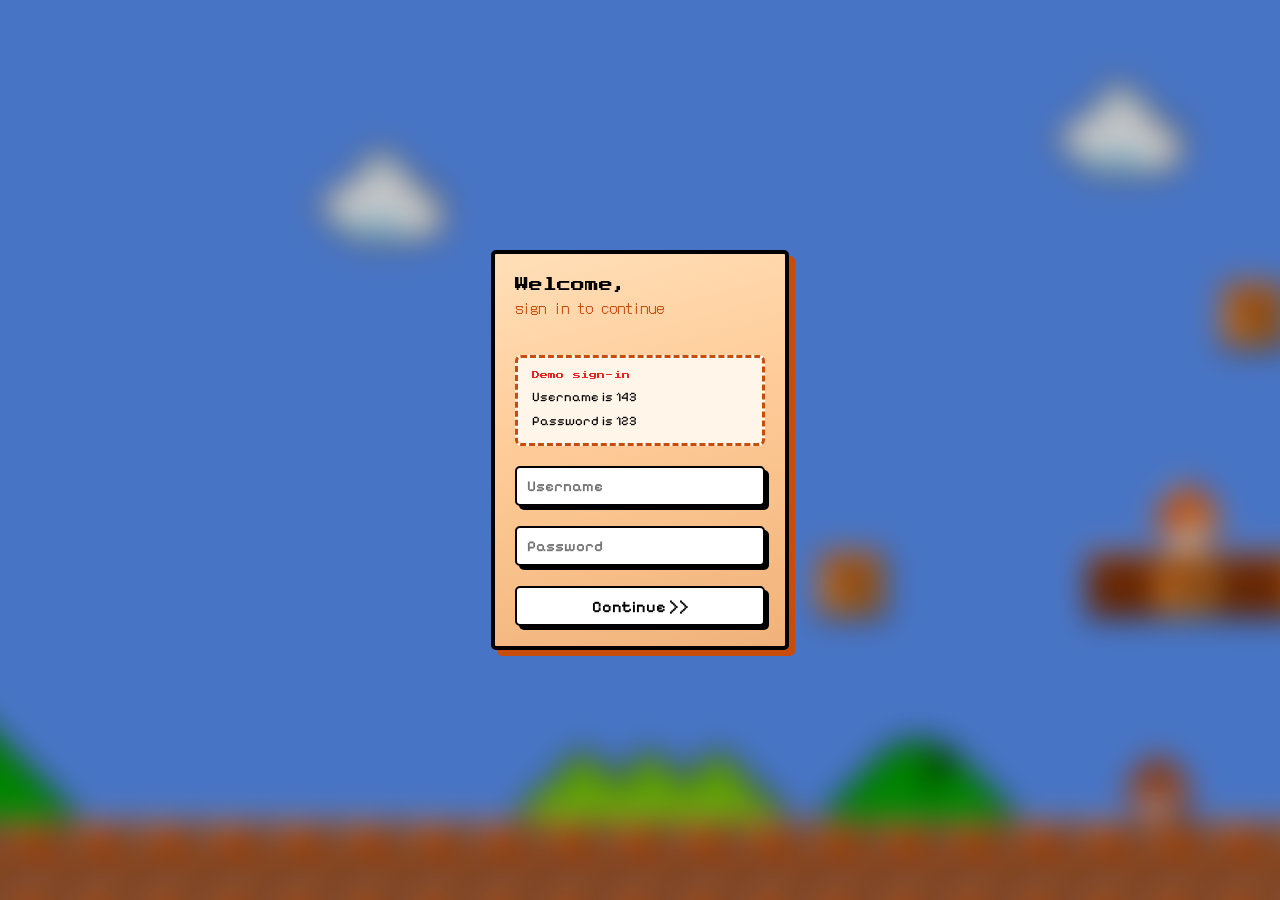
==== commit 2907ae70: "Update all files" ====
--- a/Front-end/index.html
+++ b/Front-end/index.html
@@ -12,6 +12,7 @@
     <link rel="stylesheet" href="home_screen.css">
     <script src="https://cdnjs.cloudflare.com/ajax/libs/gsap/3.12.5/gsap.min.js" defer></script>
     <script src="webos-storage.js" defer></script>
+    <script src="webos-backend.js" defer></script>
     <script src="login.js" defer></script>
 </head>
 <body>
--- a/Front-end/Css_login_page.css
+++ b/Front-end/Css_login_page.css
@@ -12,12 +12,40 @@
 }
 
 .webos-login-screen {
-  min-height: 100vh;
-  display: grid;
-  place-items: center; /* div ko centre kiya tha isse */
-  padding: 24px;
-}
-
+	position: relative;
+	min-height: 100vh;
+	display: grid;
+	place-items: center;
+	padding: 24px;
+	overflow: hidden;
+	isolation: isolate;
+}
+
+/* Blurred wallpaper — keeps focus on the login card */
+.webos-login-screen::before {
+	content: "";
+	position: fixed;
+	inset: 0;
+	z-index: 0;
+	background-image: url("Assets/images/Wallpapers/IMG_0965 (1).PNG");
+	background-size: cover;
+	background-position: center;
+	background-repeat: no-repeat;
+	filter: blur(14px);
+	-webkit-filter: blur(14px);
+	transform: scale(1.12);
+	transform-origin: center;
+}
+
+/* Light veil so the form reads clearly over the blur */
+.webos-login-screen::after {
+	content: "";
+	position: fixed;
+	inset: 0;
+	z-index: 0;
+	background: rgba(0, 0, 0, 0.22);
+	pointer-events: none;
+}
 
 .webos-login-form {
 	--webos-login-input-focus: var(--overall-blue, #049CD8);
@@ -25,6 +53,8 @@
 	--webos-login-font-color-sub: var(--brick-brown, #C84C0C);
 	--webos-login-bg-color: var(--mario-white, #fff);
 	--webos-login-main-color: var(--mario-black, #000);
+	position: relative;
+	z-index: 1;
 	padding: 20px;
 	display: flex;
 	flex-direction: column;
@@ -33,7 +63,14 @@
 	gap: 20px;
 	border-radius: 5px;
 	border: 4px solid var(--mario-black, #000);
+	/* Opaque card with a soft layer of mushroom-cream tones */
 	background-color: var(--mushroom-cream, #FFCC99);
+	background-image: linear-gradient(
+		165deg,
+		#ffdfb8 0%,
+		#FFCC99 42%,
+		#f0b27a 100%
+	);
 	box-shadow: 6px 6px 0 var(--brick-brown, #C84C0C);
 }
 
@@ -53,6 +90,29 @@
 	color: var(--webos-login-font-color-sub);
 	font-weight: 400;
 	font-size: 15px;
+}
+
+.webos-login-hint {
+	width: 100%;
+	max-width: 250px;
+	padding: 12px 14px;
+	border-radius: 6px;
+	border: 3px dashed var(--brick-brown, #C84C0C);
+	background: #fff5e8;
+	display: flex;
+	flex-direction: column;
+	gap: 6px;
+	font-family: var(--font-subheading, "DotGothic16", sans-serif);
+	font-size: 13px;
+	color: var(--webos-login-font-color);
+	line-height: 1.45;
+}
+
+.webos-login-hint-title {
+	font-family: var(--font-heading, "Press Start 2P", monospace);
+	font-size: 8px;
+	color: var(--mario-red, #E52521);
+	letter-spacing: 0.02em;
 }
 
 .webos-login-separator {
--- a/Front-end/home_screen.css
+++ b/Front-end/home_screen.css
@@ -12,6 +12,26 @@
 .webos-apps-area {
     flex: 1;
     border: 2px solid #000000;
+}
+
+/* Desktop: main icons column + second column (Recycle Bin on top, above taskbar) */
+.webos-desktop-icons {
+    display: flex;
+    flex-direction: row;
+    align-items: flex-start;
+    gap: 22px;
+    padding: 20px;
+    width: fit-content;
+    max-width: calc(100vw - 40px);
+    position: absolute;
+    left: 20px;
+    top: 20px;
+}
+
+.webos-desktop-icons-col {
+    display: flex;
+    flex-direction: column;
+    gap: 15px;
 }
 
 .webos-taskbar {
@@ -37,6 +57,8 @@
     background-color: rgba(255, 255, 255, 0.4);
     border: 1px solid rgba(0, 0, 0, 0.2);
     width: 238px;
+    position: relative;
+    z-index: 50;
 }
 
 .webos-taskbar-search-input {
@@ -131,6 +153,157 @@
     flex-direction: column;
     gap: 2px;
     text-align: right;
+    user-select: none;
+}
+
+/* Taskbar search live results (Start-menu style filter) */
+.webos-taskbar-search-results {
+    position: absolute;
+    left: 0;
+    right: 0;
+    bottom: calc(100% + 8px);
+    max-height: min(320px, 50vh);
+    overflow-y: auto;
+    background: var(--mushroom-cream, #FFCC99);
+    border: 3px solid var(--mario-black, #000);
+    border-radius: 8px;
+    box-shadow: 6px 6px 0 var(--brick-brown, #C84C0C);
+    padding: 6px;
+}
+
+.webos-taskbar-search-row {
+    display: flex;
+    align-items: center;
+    gap: 10px;
+    width: 100%;
+    padding: 8px 10px;
+    margin: 0 0 4px;
+    border: none;
+    border-radius: 6px;
+    background: transparent;
+    cursor: pointer;
+    font-family: var(--font-body, 'Pixelify Sans', sans-serif);
+    font-size: 14px;
+    font-weight: 600;
+    color: var(--mario-black, #000);
+    text-align: left;
+}
+
+.webos-taskbar-search-row:last-child {
+    margin-bottom: 0;
+}
+
+.webos-taskbar-search-row:hover {
+    background: var(--coin-gold, #FBD000);
+}
+
+.webos-taskbar-search-row img {
+    width: 28px;
+    height: 28px;
+    flex-shrink: 0;
+}
+
+/* Calendar flyout (taskbar clock) */
+.webos-calendar-popover {
+    width: min(280px, 92vw);
+    background: var(--mushroom-cream, #FFCC99);
+    border: 4px solid var(--mario-black, #000);
+    border-radius: 8px;
+    box-shadow: 8px 8px 0 var(--brick-brown, #C84C0C);
+    padding: 12px;
+    font-family: var(--font-body, 'Pixelify Sans', sans-serif);
+}
+
+.webos-cal-header {
+    display: flex;
+    align-items: center;
+    justify-content: space-between;
+    gap: 8px;
+    margin-bottom: 10px;
+}
+
+.webos-cal-month {
+    font-family: var(--font-heading, "Press Start 2P", monospace);
+    font-size: 8px;
+    color: var(--mario-red, #E52521);
+    text-align: center;
+    flex: 1;
+}
+
+.webos-cal-nav {
+    width: 32px;
+    height: 32px;
+    padding: 0;
+    border: 3px solid var(--mario-black, #000);
+    background: var(--overall-blue, #049CD8);
+    color: var(--mario-black, #000);
+    font-size: 18px;
+    line-height: 1;
+    cursor: pointer;
+    font-weight: 700;
+}
+
+.webos-cal-nav:hover {
+    background: var(--nes-grey, #AAAAAA);
+}
+
+.webos-cal-weekdays {
+    display: grid;
+    grid-template-columns: repeat(7, 1fr);
+    gap: 2px;
+    margin-bottom: 6px;
+    text-align: center;
+    font-size: 10px;
+    font-weight: 700;
+    color: var(--brick-brown, #C84C0C);
+}
+
+.webos-cal-grid {
+    display: grid;
+    grid-template-columns: repeat(7, 1fr);
+    gap: 4px;
+    margin-bottom: 12px;
+}
+
+.webos-cal-cell {
+    aspect-ratio: 1;
+    display: flex;
+    align-items: center;
+    justify-content: center;
+    font-size: 13px;
+    font-weight: 600;
+    border: 2px solid transparent;
+    border-radius: 6px;
+    cursor: default;
+}
+
+.webos-cal-cell.webos-cal-empty {
+    visibility: hidden;
+}
+
+.webos-cal-cell.webos-cal-today {
+    background: var(--coin-gold, #FBD000);
+    border-color: var(--mario-black, #000);
+}
+
+.webos-cal-footer {
+    border-top: 2px dashed var(--brick-brown, #C84C0C);
+    padding-top: 10px;
+    text-align: center;
+}
+
+.webos-cal-time-big {
+    font-family: var(--font-heading, "Press Start 2P", monospace);
+    font-size: 11px;
+    color: var(--overall-blue, #049CD8);
+    margin-bottom: 6px;
+}
+
+.webos-cal-date-big {
+    font-size: 12px;
+    font-weight: 600;
+    color: var(--mario-black, #000);
+    line-height: 1.4;
 }
 
 .webos-time {
@@ -236,6 +409,29 @@
     color: #ffffff;
 }
 
+/* Outer iframe window chrome — window buttons pinned top-right */
+.webos-chrome-titlebar {
+    display: flex;
+    flex-direction: row;
+    align-items: center;
+    gap: 8px;
+    width: 100%;
+    box-sizing: border-box;
+}
+
+.webos-chrome-titlebar .webos-chrome-title-text {
+    flex: 1 1 auto;
+    min-width: 0;
+    text-align: left;
+}
+
+.webos-chrome-titlebar .webos-chrome-buttons {
+    display: flex;
+    flex-shrink: 0;
+    gap: 4px;
+    margin-left: auto;
+}
+
 /* Settings Window */
 .webos-settings-window {
     position: absolute;
@@ -255,8 +451,9 @@
     border-bottom: 3px solid var(--mario-black, #000);
     padding: 10px 12px;
     display: flex;
-    justify-content: space-between;
-    align-items: center;
+    flex-direction: row;
+    align-items: center;
+    gap: 8px;
     cursor: move;
     user-select: none;
     color: var(--coin-gold, #FBD000);
@@ -266,9 +463,17 @@
     line-height: 1.4;
 }
 
+.webos-settings-titlebar > span:first-child {
+    flex: 1 1 auto;
+    min-width: 0;
+    text-align: left;
+}
+
 .webos-settings-buttons {
     display: flex;
     gap: 4px;
+    flex-shrink: 0;
+    margin-left: auto;
 }
 
 .webos-settings-btn {
@@ -498,19 +703,23 @@
     font-size: 9px;
     line-height: 1.5;
     display: flex;
-    justify-content: space-between;
-    align-items: center;
+    flex-direction: row;
+    align-items: center;
+    gap: 8px;
     cursor: move;
     user-select: none;
 }
 
 .webos-camera-titlebar-text {
-    flex: 1;
+    flex: 1 1 auto;
+    min-width: 0;
 }
 
 .webos-camera-titlebar-buttons {
     display: flex;
     gap: 4px;
+    flex-shrink: 0;
+    margin-left: auto;
 }
 
 .webos-camera-content {
@@ -568,19 +777,23 @@
     font-size: 9px;
     line-height: 1.5;
     display: flex;
-    justify-content: space-between;
-    align-items: center;
+    flex-direction: row;
+    align-items: center;
+    gap: 8px;
     cursor: move;
     user-select: none;
 }
 
 .webos-file-manager-titlebar-text {
-    flex: 1;
+    flex: 1 1 auto;
+    min-width: 0;
 }
 
 .webos-file-manager-titlebar-buttons {
     display: flex;
     gap: 4px;
+    flex-shrink: 0;
+    margin-left: auto;
 }
 
 .webos-file-manager-content {
@@ -652,3 +865,147 @@
     border-radius: 0 !important;
     box-shadow: none !important;
 }
+
+/* Notepad */
+.webos-notepad-window {
+    background: var(--mushroom-cream, #FFCC99);
+    border: 4px solid var(--mario-black, #000);
+    box-shadow: 6px 6px 0 var(--pipe-green, #43B047);
+    font-family: var(--font-body, 'Pixelify Sans', system-ui, sans-serif);
+}
+
+.webos-notepad-body {
+    flex: 1;
+    display: flex;
+    flex-direction: column;
+    min-height: 0;
+    background: var(--mushroom-cream, #FFCC99);
+}
+
+.webos-notepad-textarea {
+    flex: 1;
+    min-height: 180px;
+    margin: 0;
+    padding: 12px;
+    border: none;
+    resize: none;
+    font-family: var(--font-subheading, "DotGothic16", sans-serif);
+    font-size: 14px;
+    line-height: 1.45;
+    color: var(--mario-black, #000);
+    background: #fffef8;
+    outline: none;
+    box-shadow: inset 0 0 0 3px var(--mario-black, #000);
+}
+
+.webos-notepad-toolbar {
+    display: flex;
+    flex-wrap: wrap;
+    gap: 8px;
+    padding: 8px 10px;
+    background: var(--coin-gold, #FBD000);
+    border-bottom: 3px solid var(--mario-black, #000);
+    flex-shrink: 0;
+}
+
+.webos-notepad-tool-btn {
+    padding: 6px 12px;
+    font-family: var(--font-body, 'Pixelify Sans', sans-serif);
+    font-size: 12px;
+    font-weight: 700;
+    background: var(--overall-blue, #049CD8);
+    border: 3px solid var(--mario-black, #000);
+    color: var(--mario-black, #000);
+    cursor: pointer;
+    border-radius: 4px;
+}
+
+.webos-notepad-tool-btn:hover {
+    background: var(--nes-grey, #AAAAAA);
+}
+
+.webos-notepad-status {
+    flex-shrink: 0;
+    padding: 6px 12px 10px;
+    font-size: 11px;
+    font-weight: 600;
+    color: var(--brick-brown, #C84C0C);
+    border-top: 2px dashed var(--brick-brown, #C84C0C);
+}
+
+.webos-notepad-window.maximized {
+    border-radius: 0 !important;
+    box-shadow: none !important;
+}
+
+/* Browser */
+.webos-browser-window {
+    background: var(--mushroom-cream, #FFCC99);
+    border: 4px solid var(--mario-black, #000);
+    box-shadow: 6px 6px 0 var(--overall-blue, #049CD8);
+    font-family: var(--font-body, 'Pixelify Sans', system-ui, sans-serif);
+}
+
+.webos-browser-toolbar {
+    display: flex;
+    flex-wrap: wrap;
+    align-items: center;
+    gap: 8px;
+    padding: 8px 10px;
+    background: var(--coin-gold, #FBD000);
+    border-bottom: 3px solid var(--mario-black, #000);
+}
+
+.webos-browser-btn {
+    flex-shrink: 0;
+    padding: 6px 10px;
+    font-family: var(--font-heading, "Press Start 2P", monospace);
+    font-size: 8px;
+    line-height: 1.3;
+    background: var(--overall-blue, #049CD8);
+    border: 3px solid var(--mario-black, #000);
+    color: var(--mario-black, #000);
+    cursor: pointer;
+}
+
+.webos-browser-btn:hover {
+    background: var(--nes-grey, #AAAAAA);
+}
+
+.webos-browser-btn--go {
+    background: var(--pipe-green, #43B047);
+}
+
+.webos-browser-address {
+    flex: 1 1 160px;
+    min-width: 120px;
+    padding: 8px 10px;
+    font-size: 13px;
+    font-family: var(--font-body, sans-serif);
+    border: 3px solid var(--mario-black, #000);
+    border-radius: 4px;
+    background: #fff;
+}
+
+.webos-browser-frame {
+    flex: 1;
+    min-height: 200px;
+    width: 100%;
+    border: none;
+    background: #fff;
+}
+
+.webos-browser-hint {
+    flex-shrink: 0;
+    padding: 6px 10px 8px;
+    font-size: 11px;
+    font-weight: 600;
+    color: var(--brick-brown, #C84C0C);
+    background: var(--mushroom-cream, #FFCC99);
+    border-top: 2px dashed var(--brick-brown, #C84C0C);
+}
+
+.webos-browser-window.maximized {
+    border-radius: 0 !important;
+    box-shadow: none !important;
+}
